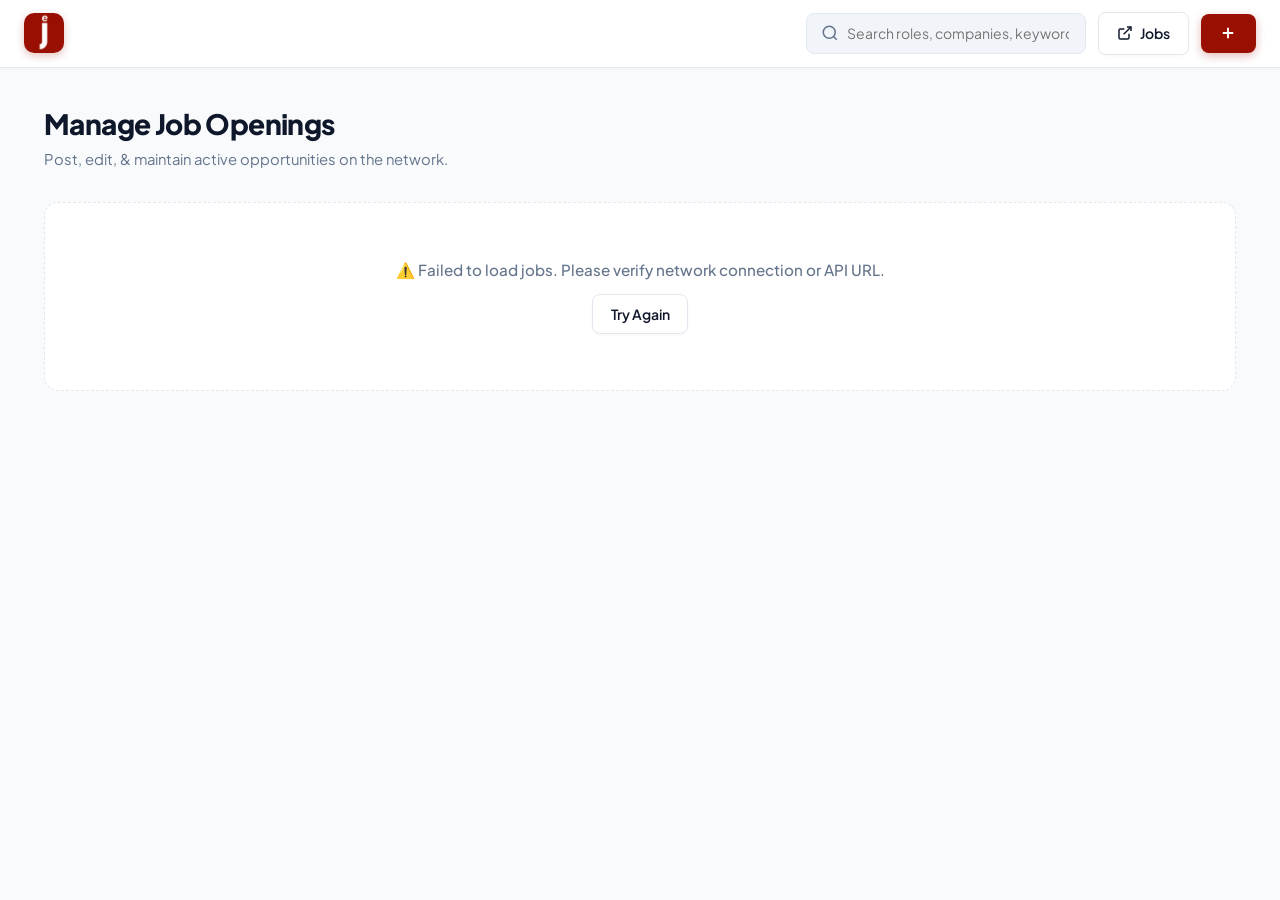
==== index.html @ 92a68f28 "index.html" ====
<!DOCTYPE html>
<html lang="en">
<head>
  <meta charset="UTF-8">
  <meta name="viewport" content="width=device-width, initial-scale=1.0">
  <title>ejobz Admin</title>
  <link rel="preconnect" href="https://fonts.googleapis.com">
  <link rel="preconnect" href="https://fonts.gstatic.com" crossorigin>
  <link href="https://fonts.googleapis.com/css2?family=Plus+Jakarta+Sans:wght@400;500;600;700;800&display=swap" rel="stylesheet">
  <link rel="stylesheet" href="style.css">
</head>
<body>
  <nav class="navbar">
    <div class="nav-left">
      <a href="index.html" class="logo">
        <img src="j.png" alt="Logo" class="logo-img">
      </a>
    </div>
    <div class="nav-right">
      <div class="search-wrapper">
        <svg class="search-icon" width="18" height="18" viewBox="0 0 24 24" fill="none" stroke="currentColor" stroke-width="2"><circle cx="11" cy="11" r="8"/><line x1="21" y1="21" x2="16.65" y2="16.65"/></svg>
        <input type="text" id="searchInput" class="search-input" placeholder="Search roles, companies, keywords...">
      </div>
      <a href="home.html" class="btn btn-secondary" title="View Candidate Hub">
        <svg width="16" height="16" viewBox="0 0 24 24" fill="none" stroke="currentColor" stroke-width="2.2"><path d="M18 13v6a2 2 0 0 1-2 2H5a2 2 0 0 1-2-2V8a2 2 0 0 1 2-2h6"/><polyline points="15 3 21 3 21 9"/><line x1="10" y1="14" x2="21" y2="3"/></svg>
        <span class="btn-label-text">Jobs</span>
      </a>
      <button class="btn btn-primary" onclick="openAddModal()" title="Post New Job">
        <svg width="18" height="18" viewBox="0 0 24 24" fill="none" stroke="currentColor" stroke-width="2.5"><path d="M12 5v14M5 12h14"/></svg>
      </button>
    </div>
  </nav>

  <main class="container">
    <div class="page-header">
      <div>
        <h2>Manage Job Openings</h2>
        <p class="text-subtitle">Post, edit, & maintain active opportunities on the network.</p>
      </div>
    </div>
    <div id="jobsGrid" class="jobs-grid"></div>
  </main>

  <div id="jobModal" class="modal-backdrop">
    <div class="modal-card">
      <div class="modal-header">
        <div>
          <h3 id="modalTitle">Post New Job</h3>
          <p class="text-subtitle">Fill in the details to publish a new listing.</p>
        </div>
        <button type="button" class="close-modal" aria-label="Close modal" onclick="closeModal()">
          <svg width="20" height="20" viewBox="0 0 24 24" fill="none" stroke="currentColor" stroke-width="2.5" stroke-linecap="round"><line x1="18" y1="6" x2="6" y2="18"/><line x1="6" y1="6" x2="18" y2="18"/></svg>
        </button>
      </div>
      <form id="jobForm">
        <div class="form-grid">
          <div class="form-group">
            <label for="role">Role Title</label>
            <input type="text" id="role" required placeholder="e.g. Senior Frontend Engineer">
          </div>
          <div class="form-group">
            <label for="company">Company Name</label>
            <input type="text" id="company" required placeholder="e.g. Acme Corp">
          </div>
          <div class="form-group">
            <label for="sector">Sector / Industry</label>
            <input type="text" id="sector" required placeholder="e.g. Fintech, SaaS">
          </div>
          <div class="form-group">
            <label for="experience">Experience Required</label>
            <input type="text" id="experience" required placeholder="e.g. 2-4 yrs">
          </div>
          <div class="form-group full-width">
            <label for="pay">Salary / CTC</label>
            <input type="text" id="pay" required placeholder="e.g. ₹15-22 LPA">
          </div>
          <div class="form-group full-width">
            <label for="description">Job Description</label>
            <textarea id="description" required placeholder="Detail key responsibilities, requirements, and benefits..."></textarea>
          </div>
          <div class="form-group full-width">
            <label for="link">Application URL</label>
            <input type="url" id="link" required placeholder="https://careers.company.com/job/123">
          </div>
        </div>
        <div class="modal-actions">
          <button type="button" class="btn btn-secondary" onclick="closeModal()">Cancel</button>
          <button type="submit" class="btn btn-primary">Save & Publish</button>
        </div>
      </form>
    </div>
  </div>

  <div id="detailModal" class="modal-backdrop">
    <div class="modal-card modal-lg">
      <div class="modal-header">
        <div class="company-brand-header">
          <div id="detailAvatar" class="company-avatar-lg"></div>
          <div>
            <h3 id="detailRole">Job Title</h3>
            <p id="detailCompany" class="job-company-sub"></p>
          </div>
        </div>
        <button type="button" class="close-modal" aria-label="Close modal" onclick="closeDetailModal()">
          <svg width="20" height="20" viewBox="0 0 24 24" fill="none" stroke="currentColor" stroke-width="2.5" stroke-linecap="round"><line x1="18" y1="6" x2="6" y2="18"/><line x1="6" y1="6" x2="18" y2="18"/></svg>
        </button>
      </div>
      <div class="modal-body">
        <div id="detailMetrics" class="detail-metrics-grid"></div>
        <div class="detail-section">
          <h4>About the Role</h4>
          <div id="detailDescription" class="detail-description-body"></div>
        </div>
      </div>
      <div class="modal-footer" id="detailFooter"></div>
    </div>
  </div>
  <script src="script.js"></script>
</body>
</html>
---- style.css ----
:root {
  --primary: #990f02;
  --primary-hover: #7a0c02;
  --primary-light: #fdf2f2;
  --primary-ring: rgba(153, 15, 2, 0.22);
  --bg: #f8fafc;
  --card-bg: #ffffff;
  --text: #0f172a;
  --text-muted: #64748b;
  --border: #e2e8f0;
  --border-hover: #cbd5e1;
  --shadow-xs: 0 1px 3px rgba(15, 23, 42, 0.04);
  --shadow-sm: 0 4px 12px rgba(15, 23, 42, 0.06);
  --shadow-md: 0 16px 32px -8px rgba(15, 23, 42, 0.10);
  --shadow-lg: 0 25px 50px -12px rgba(15, 23, 42, 0.20);
  --radius-sm: 8px;
  --radius-md: 14px;
  --radius-lg: 20px;
}

* {
  box-sizing: border-box;
  margin: 0;
  padding: 0;
  font-family: 'Plus Jakarta Sans', -apple-system, BlinkMacSystemFont, sans-serif;
}

body {
  background-color: var(--bg);
  color: var(--text);
  line-height: 1.5;
  -webkit-font-smoothing: antialiased;
}

.navbar {
  display: flex;
  justify-content: space-between;
  align-items: center;
  flex-wrap: nowrap;
  background: rgba(255, 255, 255, 0.95);
  padding: 0.75rem 1.5rem;
  border-bottom: 1px solid var(--border);
  position: sticky;
  top: 0;
  z-index: 100;
  backdrop-filter: blur(18px);
  box-shadow: var(--shadow-xs);
  gap: 1rem;
}

.nav-left {
  display: flex;
  align-items: center;
  flex-shrink: 0;
}

.logo {
  display: flex;
  align-items: center;
  text-decoration: none;
}

.logo-img {
  width: 40px;
  height: 40px;
  object-fit: cover;
  border-radius: 10px;
  box-shadow: 0 3px 8px rgba(153, 15, 2, 0.25);
  transition: transform 0.2s ease;
}

.logo-img:hover {
  transform: scale(1.05);
}

.nav-right {
  display: flex;
  gap: 0.75rem;
  align-items: center;
  flex-wrap: nowrap;
}

.search-wrapper {
  position: relative;
  display: flex;
  align-items: center;
}

.search-icon {
  position: absolute;
  left: 0.9rem;
  color: var(--text-muted);
  pointer-events: none;
}

.search-input {
  padding: 0.65rem 1rem 0.65rem 2.5rem;
  border: 1px solid var(--border);
  border-radius: var(--radius-sm);
  width: 280px;
  font-size: 0.875rem;
  background: #f1f5f9;
  transition: all 0.22s ease;
}

.search-input:focus {
  outline: none;
  border-color: var(--primary);
  background: #ffffff;
  box-shadow: 0 0 0 3.5px var(--primary-ring);
  width: 300px;
}

.container {
  max-width: 1240px;
  margin: 2.2rem auto 4rem;
  padding: 0 1.5rem;
}

.page-header {
  display: flex;
  justify-content: space-between;
  align-items: flex-end;
  margin-bottom: 2rem;
}

.page-header h2 {
  font-size: 1.75rem;
  font-weight: 800;
  letter-spacing: -0.6px;
}

.text-subtitle {
  color: var(--text-muted);
  font-size: 0.925rem;
  margin-top: 0.2rem;
}

.btn {
  display: inline-flex;
  align-items: center;
  justify-content: center;
  gap: 0.45rem;
  padding: 0.62rem 1.1rem;
  border-radius: var(--radius-sm);
  font-size: 0.875rem;
  font-weight: 600;
  border: 1px solid transparent;
  cursor: pointer;
  text-decoration: none;
  transition: all 0.18s ease;
  position: relative;
  white-space: nowrap;
}

.btn-primary {
  background: var(--primary);
  color: #fff;
  box-shadow: 0 3px 10px rgba(153, 15, 2, 0.28);
}

.btn-primary:hover {
  background: var(--primary-hover);
  transform: translateY(-1px);
  box-shadow: 0 5px 14px rgba(153, 15, 2, 0.38);
}

.btn-secondary {
  background: #ffffff;
  color: var(--text);
  border-color: var(--border);
  box-shadow: var(--shadow-xs);
}

.btn-secondary:hover {
  background: #f8fafc;
  border-color: var(--border-hover);
  color: var(--primary);
}

.btn-lg {
  padding: 0.8rem 1.6rem;
  font-size: 0.95rem;
  border-radius: var(--radius-md);
}

.filter-badge-dot {
  width: 8px;
  height: 8px;
  background: var(--primary);
  border-radius: 50%;
  position: absolute;
  top: 6px;
  right: 6px;
}

.hidden {
  display: none !important;
}

.jobs-grid {
  display: grid;
  grid-template-columns: repeat(auto-fill, minmax(320px, 1fr));
  gap: 1.4rem;
}

.job-card {
  background: var(--card-bg);
  border: 1px solid var(--border);
  border-radius: var(--radius-md);
  padding: 1.4rem;
  display: flex;
  flex-direction: column;
  justify-content: space-between;
  box-shadow: var(--shadow-sm);
  transition: all 0.25s cubic-bezier(0.16, 1, 0.3, 1);
  position: relative;
}

.job-card:hover {
  transform: translateY(-4px);
  box-shadow: var(--shadow-md);
  border-color: var(--border-hover);
}

.job-card-top {
  display: flex;
  align-items: flex-start;
  gap: 0.9rem;
  margin-bottom: 0.9rem;
}

.company-avatar {
  width: 46px;
  height: 46px;
  border-radius: 12px;
  background: linear-gradient(135deg, #fdf2f2 0%, #fecaca 100%);
  color: var(--primary);
  display: flex;
  align-items: center;
  justify-content: center;
  font-weight: 800;
  font-size: 1.15rem;
  flex-shrink: 0;
  box-shadow: inset 0 1px 2px rgba(255, 255, 255, 0.6);
}

.job-meta-header {
  flex: 1;
}

.job-title {
  font-size: 1.05rem;
  font-weight: 700;
  color: var(--text);
  line-height: 1.3;
}

.job-company {
  font-size: 0.85rem;
  color: var(--text-muted);
  font-weight: 600;
  margin-top: 0.15rem;
}

.badge-container {
  display: flex;
  gap: 0.45rem;
  flex-wrap: wrap;
  margin-bottom: 0.95rem;
}

.badge {
  display: inline-flex;
  align-items: center;
  gap: 0.3rem;
  background: var(--primary-light);
  color: var(--primary);
  padding: 0.28rem 0.68rem;
  border-radius: 20px;
  font-size: 0.75rem;
  font-weight: 600;
}

.badge-pay {
  background: #fdf2f2;
  color: #990f02;
  border: 1px solid rgba(153, 15, 2, 0.15);
}

.job-desc-preview {
  font-size: 0.875rem;
  color: #475569;
  line-height: 1.5;
  margin-bottom: 1.25rem;
}

.read-more-btn {
  background: none;
  border: none;
  color: var(--primary);
  cursor: pointer;
  font-size: 0.825rem;
  font-weight: 700;
  display: inline-flex;
  align-items: center;
  gap: 0.25rem;
  padding: 0;
  margin-left: 0.35rem;
  transition: gap 0.15s ease;
}

.read-more-btn:hover {
  gap: 0.45rem;
  text-decoration: underline;
}

.card-footer {
  display: flex;
  justify-content: space-between;
  align-items: center;
  border-top: 1px solid var(--border);
  padding-top: 0.95rem;
  margin-top: auto;
}

.job-date {
  font-size: 0.75rem;
  color: var(--text-muted);
  font-weight: 500;
  display: flex;
  align-items: center;
  gap: 0.35rem;
}

.modal-backdrop {
  display: none;
  position: fixed;
  top: 0;
  left: 0;
  width: 100vw;
  height: 100vh;
  background: rgba(15, 23, 42, 0.55);
  backdrop-filter: blur(8px);
  justify-content: center;
  align-items: center;
  z-index: 1000;
  padding: 1.25rem;
  opacity: 0;
  transition: opacity 0.22s ease;
}

.modal-backdrop.active {
  display: flex;
  opacity: 1;
}

.modal-card {
  background: var(--card-bg);
  border-radius: var(--radius-lg);
  width: 100%;
  max-width: 540px;
  max-height: 90vh;
  display: flex;
  flex-direction: column;
  box-shadow: var(--shadow-lg);
  border: 1px solid var(--border);
  transform: translateY(12px) scale(0.98);
  transition: transform 0.25s cubic-bezier(0.16, 1, 0.3, 1);
  overflow: hidden;
}

.modal-backdrop.active .modal-card {
  transform: translateY(0) scale(1);
}

.modal-lg {
  max-width: 720px;
}

.modal-header {
  padding: 1.35rem 1.6rem;
  display: flex;
  justify-content: space-between;
  align-items: center;
  border-bottom: 1px solid var(--border);
  background: #ffffff;
}

.modal-header h3 {
  font-size: 1.25rem;
  font-weight: 800;
  letter-spacing: -0.3px;
}

.company-brand-header {
  display: flex;
  align-items: center;
  gap: 1rem;
}

.company-avatar-lg {
  width: 48px;
  height: 48px;
  border-radius: 12px;
  background: linear-gradient(135deg, #fdf2f2 0%, #fecaca 100%);
  color: var(--primary);
  display: flex;
  align-items: center;
  justify-content: center;
  font-weight: 800;
  font-size: 1.25rem;
  box-shadow: var(--shadow-xs);
}

.job-company-sub {
  color: var(--text-muted);
  font-size: 0.875rem;
  font-weight: 600;
  margin-top: 0.1rem;
}

.close-modal {
  background: #f1f5f9;
  border: 1px solid transparent;
  width: 36px;
  height: 36px;
  border-radius: 50%;
  cursor: pointer;
  color: var(--text-muted);
  display: inline-flex;
  align-items: center;
  justify-content: center;
  padding: 0;
  line-height: 1;
  flex-shrink: 0;
  transition: all 0.18s ease;
}

.close-modal:hover {
  background: #e2e8f0;
  color: var(--text);
  border-color: var(--border-hover);
  transform: rotate(90deg);
}

.close-modal:focus {
  outline: none;
  box-shadow: 0 0 0 3px var(--primary-ring);
}

.modal-body {
  padding: 1.6rem;
  overflow-y: auto;
  flex: 1;
}

.detail-metrics-grid {
  display: grid;
  grid-template-columns: repeat(2, 1fr);
  gap: 0.9rem;
  margin-bottom: 1.4rem;
}

.metric-box {
  background: #f8fafc;
  border: 1px solid var(--border);
  padding: 0.9rem 1.1rem;
  border-radius: var(--radius-md);
  display: flex;
  align-items: center;
  gap: 0.85rem;
}

.metric-icon {
  width: 38px;
  height: 38px;
  border-radius: 10px;
  background: #ffffff;
  border: 1px solid var(--border);
  display: flex;
  align-items: center;
  justify-content: center;
  color: var(--primary);
  flex-shrink: 0;
}

.metric-label {
  font-size: 0.725rem;
  text-transform: uppercase;
  letter-spacing: 0.5px;
  font-weight: 700;
  color: var(--text-muted);
}

.metric-value {
  font-size: 0.925rem;
  font-weight: 700;
  color: var(--text);
}

.detail-section h4 {
  font-size: 0.975rem;
  font-weight: 700;
  margin-bottom: 0.65rem;
  color: var(--text);
}

.detail-description-body {
  font-size: 0.925rem;
  color: #334155;
  white-space: pre-line;
  line-height: 1.65;
  background: #ffffff;
}

.modal-footer {
  padding: 1.15rem 1.6rem;
  border-top: 1px solid var(--border);
  background: #f8fafc;
  display: flex;
  justify-content: flex-end;
  align-items: center;
  gap: 0.75rem;
}

#jobForm {
  display: flex;
  flex-direction: column;
  height: 100%;
  overflow: hidden;
}

#jobForm .form-grid {
  padding: 1.6rem;
  overflow-y: auto;
}

.form-grid {
  display: grid;
  grid-template-columns: 1fr 1fr;
  gap: 1rem;
}

.full-width {
  grid-column: 1 / -1;
}

.form-group {
  margin-bottom: 0.85rem;
}

.form-group label {
  display: block;
  font-size: 0.775rem;
  font-weight: 700;
  margin-bottom: 0.4rem;
  color: var(--text);
  text-transform: uppercase;
  letter-spacing: 0.3px;
}

.form-group input, 
.form-group textarea, 
.form-group select {
  width: 100%;
  padding: 0.68rem 0.95rem;
  border: 1px solid var(--border);
  border-radius: var(--radius-sm);
  font-size: 0.875rem;
  background: #f8fafc;
  color: var(--text);
  transition: all 0.2s;
}

.form-group input:focus, 
.form-group textarea:focus, 
.form-group select:focus {
  outline: none;
  border-color: var(--primary);
  background: #fff;
  box-shadow: 0 0 0 3px var(--primary-ring);
}

.form-group textarea {
  resize: vertical;
  height: 110px;
}

.modal-actions {
  display: flex;
  justify-content: flex-end;
  gap: 0.75rem;
  padding: 1.15rem 1.6rem;
  background: #f8fafc;
  border-top: 1px solid var(--border);
}

.skeleton-card {
  background: #fff;
  border: 1px solid var(--border);
  border-radius: var(--radius-md);
  padding: 1.4rem;
  display: flex;
  flex-direction: column;
  gap: 1rem;
}

.skeleton-box {
  background: linear-gradient(90deg, #f1f5f9 25%, #e2e8f0 50%, #f1f5f9 75%);
  background-size: 200% 100%;
  animation: skeleton-pulse 1.5s infinite;
  border-radius: 6px;
}

@keyframes skeleton-pulse {
  0% { background-position: 200% 0; }
  100% { background-position: -200% 0; }
}

.loading-container {
  grid-column: 1 / -1;
  text-align: center;
  padding: 3.5rem 1.5rem;
  color: var(--text-muted);
  background: #ffffff;
  border: 1px dashed var(--border);
  border-radius: var(--radius-md);
  display: flex;
  flex-direction: column;
  align-items: center;
  gap: 0.75rem;
}

.loading-container p {
  font-size: 0.95rem;
  font-weight: 500;
}

@media (max-width: 768px) {
  .navbar {
    padding: 0.65rem 0.85rem;
    gap: 0.5rem;
  }
  .search-input {
    width: 150px;
  }
  .search-input:focus {
    width: 170px;
  }
  .btn-label-text {
    display: none;
  }
  .container {
    padding: 0 1rem;
    margin-top: 1.25rem;
  }
  .detail-metrics-grid {
    grid-template-columns: 1fr;
  }
  .form-grid {
    grid-template-columns: 1fr;
  }
  .modal-card {
    max-height: 94vh;
  }
}
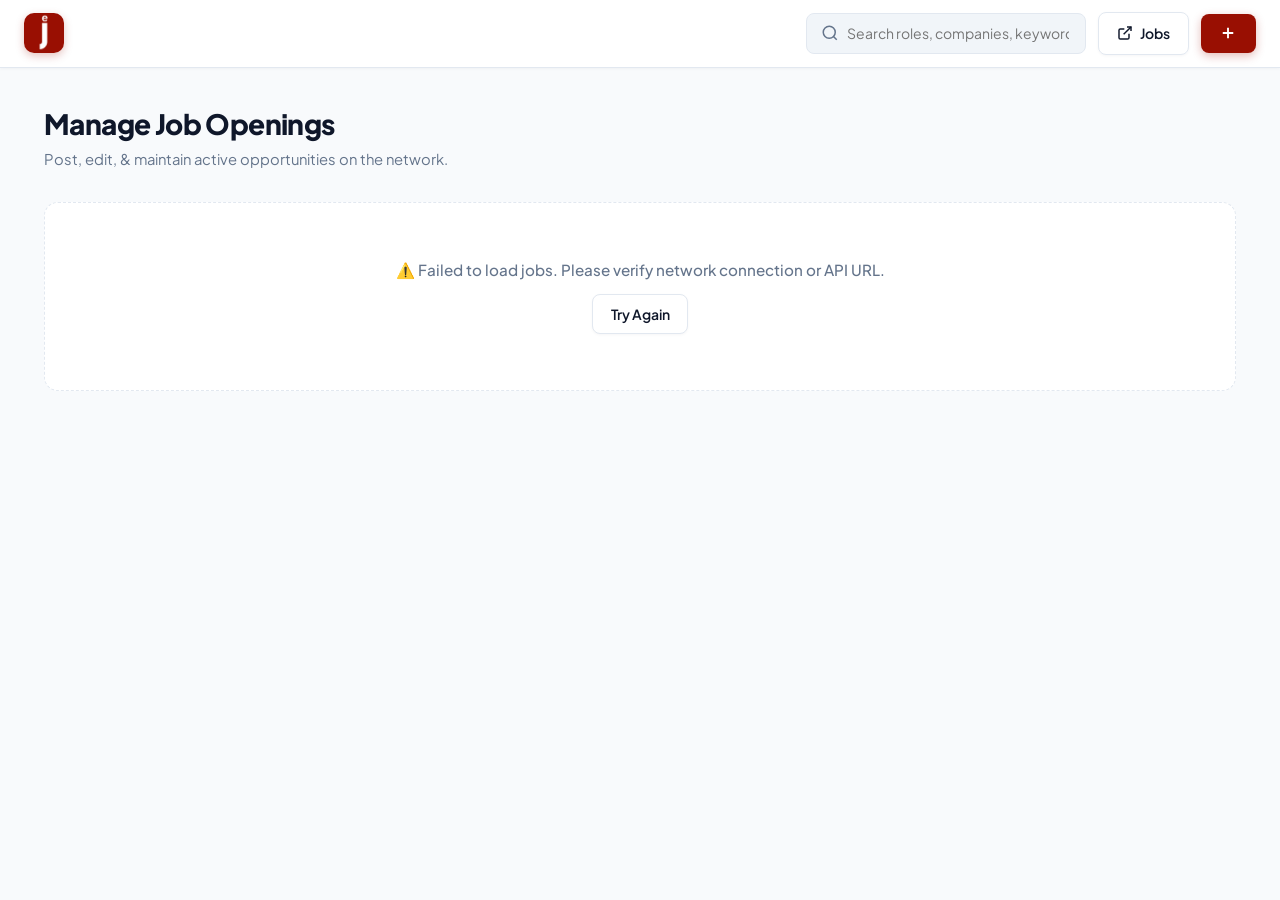
==== commit 27b31d41: "index.html" ====
--- a/index.html
+++ b/index.html
@@ -4,6 +4,7 @@
   <meta charset="UTF-8">
   <meta name="viewport" content="width=device-width, initial-scale=1.0">
   <title>ejobz Admin</title>
+  <link rel="icon" type="image/png" href="j.png">
   <link rel="preconnect" href="https://fonts.googleapis.com">
   <link rel="preconnect" href="https://fonts.gstatic.com" crossorigin>
   <link href="https://fonts.googleapis.com/css2?family=Plus+Jakarta+Sans:wght@400;500;600;700;800&display=swap" rel="stylesheet">
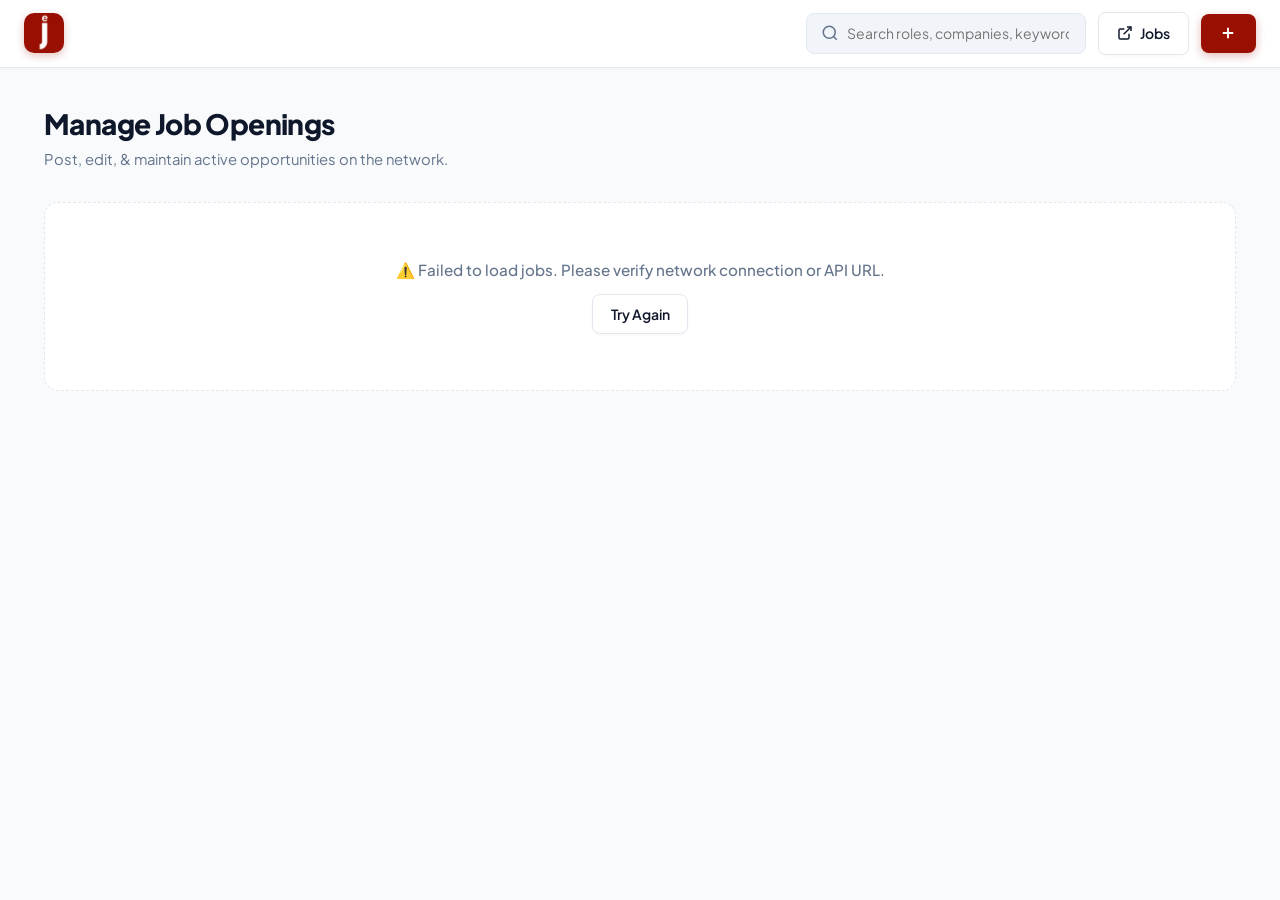
==== commit 129528d7: "index.html" ====
--- a/index.html
+++ b/index.html
@@ -4,7 +4,7 @@
   <meta charset="UTF-8">
   <meta name="viewport" content="width=device-width, initial-scale=1.0">
   <title>ejobz Admin</title>
-  <link rel="icon" type="image/png" href="j.png">
+  <link rel="shortcut icon" type="image/png" href="j.png">
   <link rel="preconnect" href="https://fonts.googleapis.com">
   <link rel="preconnect" href="https://fonts.gstatic.com" crossorigin>
   <link href="https://fonts.googleapis.com/css2?family=Plus+Jakarta+Sans:wght@400;500;600;700;800&display=swap" rel="stylesheet">
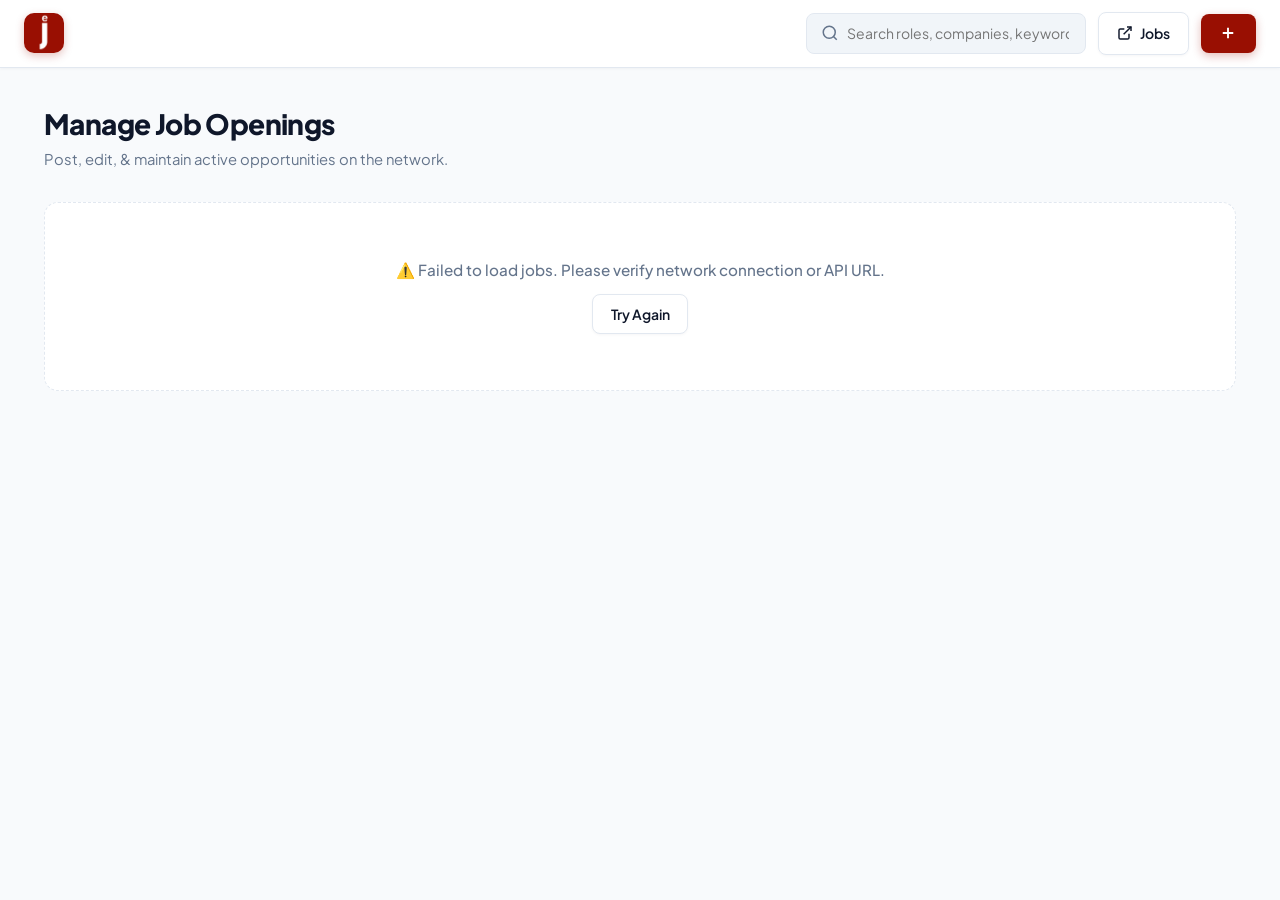
==== commit 511f0d46: "index.html" ====
--- a/index.html
+++ b/index.html
@@ -4,7 +4,7 @@
   <meta charset="UTF-8">
   <meta name="viewport" content="width=device-width, initial-scale=1.0">
   <title>ejobz Admin</title>
-  <link rel="shortcut icon" type="image/png" href="j.png">
+<link rel="icon" type="image/png" sizes="32x32" href="j.png">
   <link rel="preconnect" href="https://fonts.googleapis.com">
   <link rel="preconnect" href="https://fonts.gstatic.com" crossorigin>
   <link href="https://fonts.googleapis.com/css2?family=Plus+Jakarta+Sans:wght@400;500;600;700;800&display=swap" rel="stylesheet">
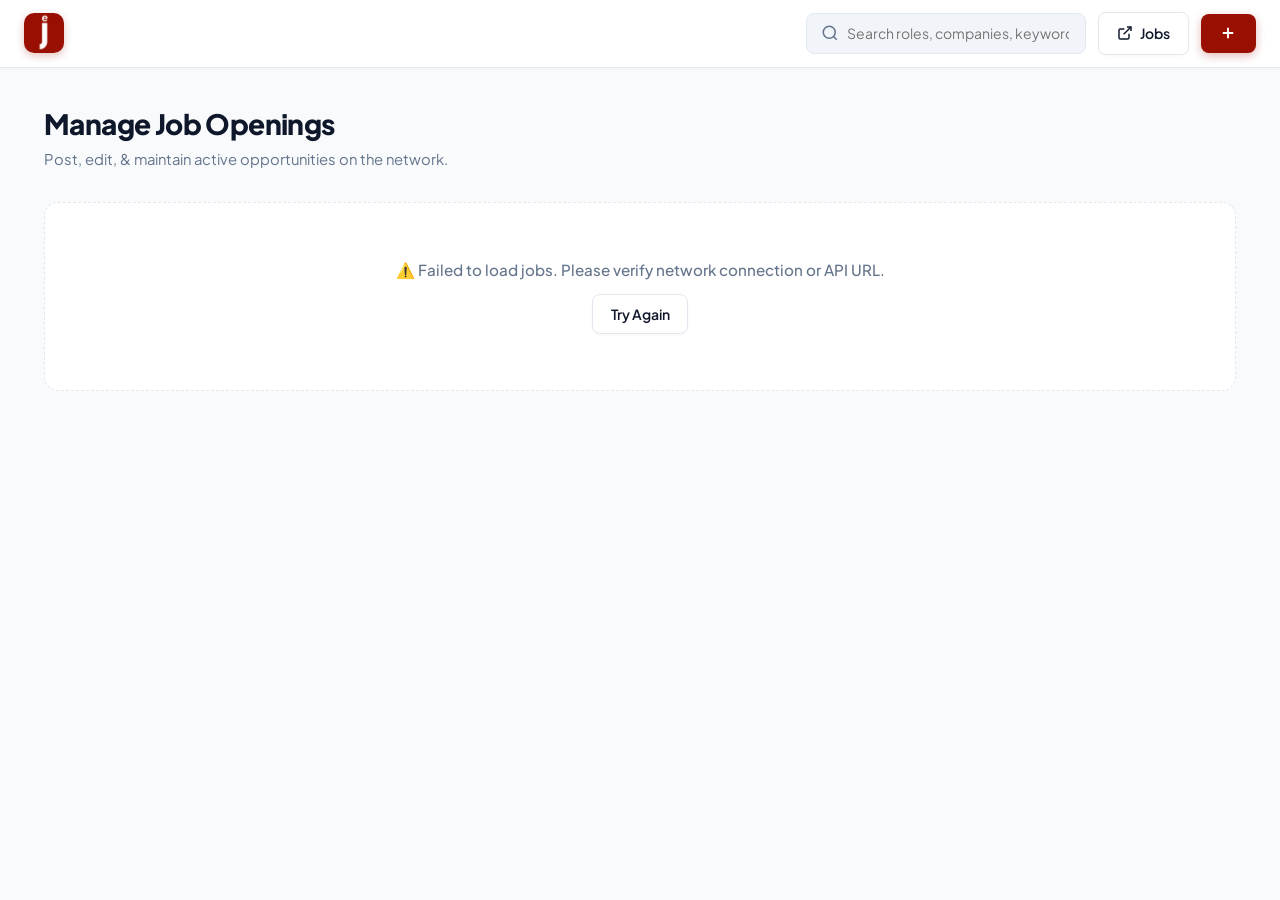
==== commit 84707770: "Update index.html" ====
--- a/index.html
+++ b/index.html
@@ -4,7 +4,7 @@
   <meta charset="UTF-8">
   <meta name="viewport" content="width=device-width, initial-scale=1.0">
   <title>ejobz Admin</title>
-<link rel="icon" type="image/png" sizes="32x32" href="j.png">
+<link rel="icon" type="image/png" sizes="32x32" href="j.png?v=2"">
   <link rel="preconnect" href="https://fonts.googleapis.com">
   <link rel="preconnect" href="https://fonts.gstatic.com" crossorigin>
   <link href="https://fonts.googleapis.com/css2?family=Plus+Jakarta+Sans:wght@400;500;600;700;800&display=swap" rel="stylesheet">
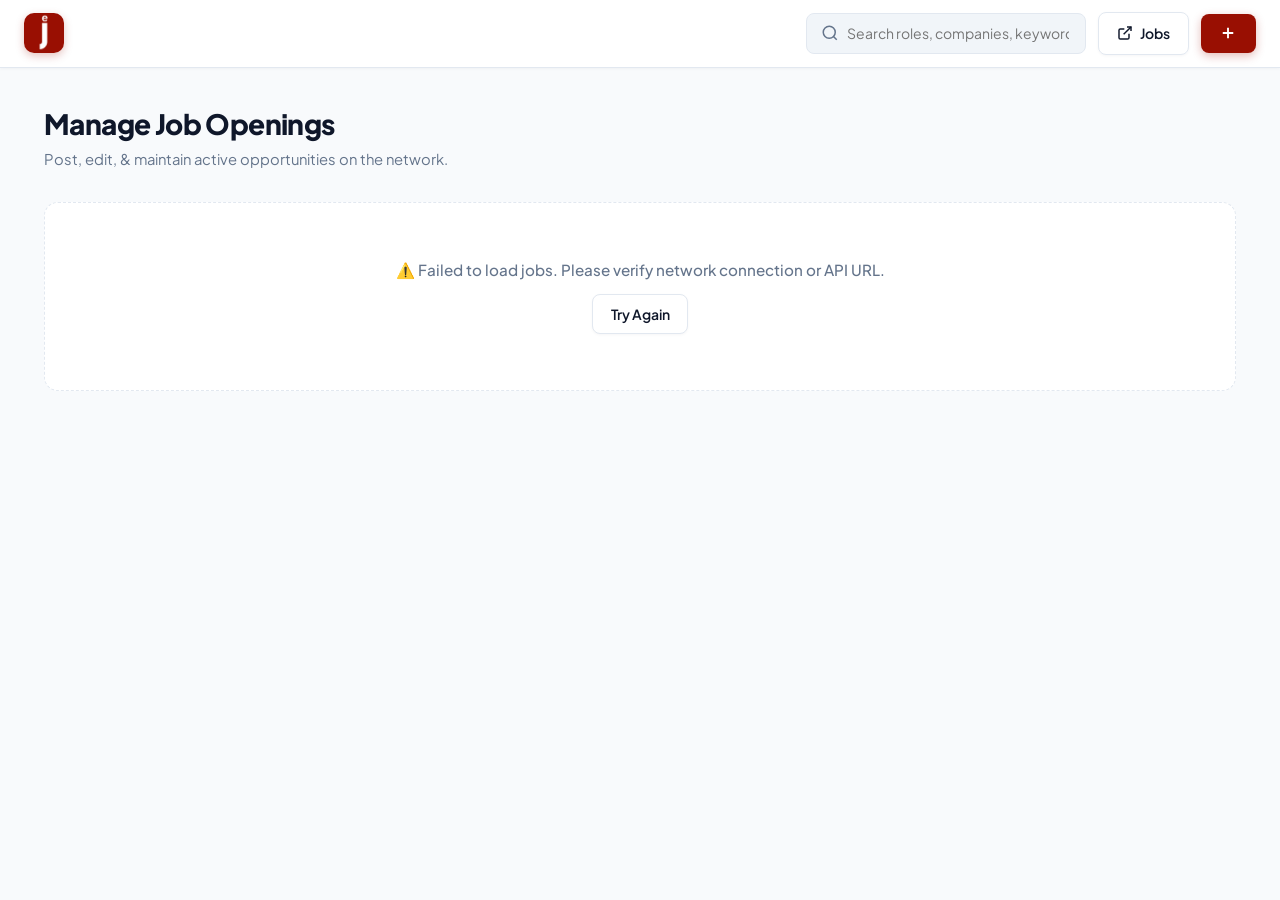
==== commit ab59f62c: "Update index.html" ====
--- a/index.html
+++ b/index.html
@@ -4,7 +4,10 @@
   <meta charset="UTF-8">
   <meta name="viewport" content="width=device-width, initial-scale=1.0">
   <title>ejobz Admin</title>
-<link rel="icon" type="image/png" sizes="32x32" href="j.png?v=2"">
+  <link rel="icon" type="image/png" href="j.png">
+    <link rel="apple-touch-icon" href="j.png">
+  <link rel="icon" type="image/png" sizes="192x192" href="j.png">
+  <link rel="icon" type="image/png" sizes="512x512" href="j.png">
   <link rel="preconnect" href="https://fonts.googleapis.com">
   <link rel="preconnect" href="https://fonts.gstatic.com" crossorigin>
   <link href="https://fonts.googleapis.com/css2?family=Plus+Jakarta+Sans:wght@400;500;600;700;800&display=swap" rel="stylesheet">
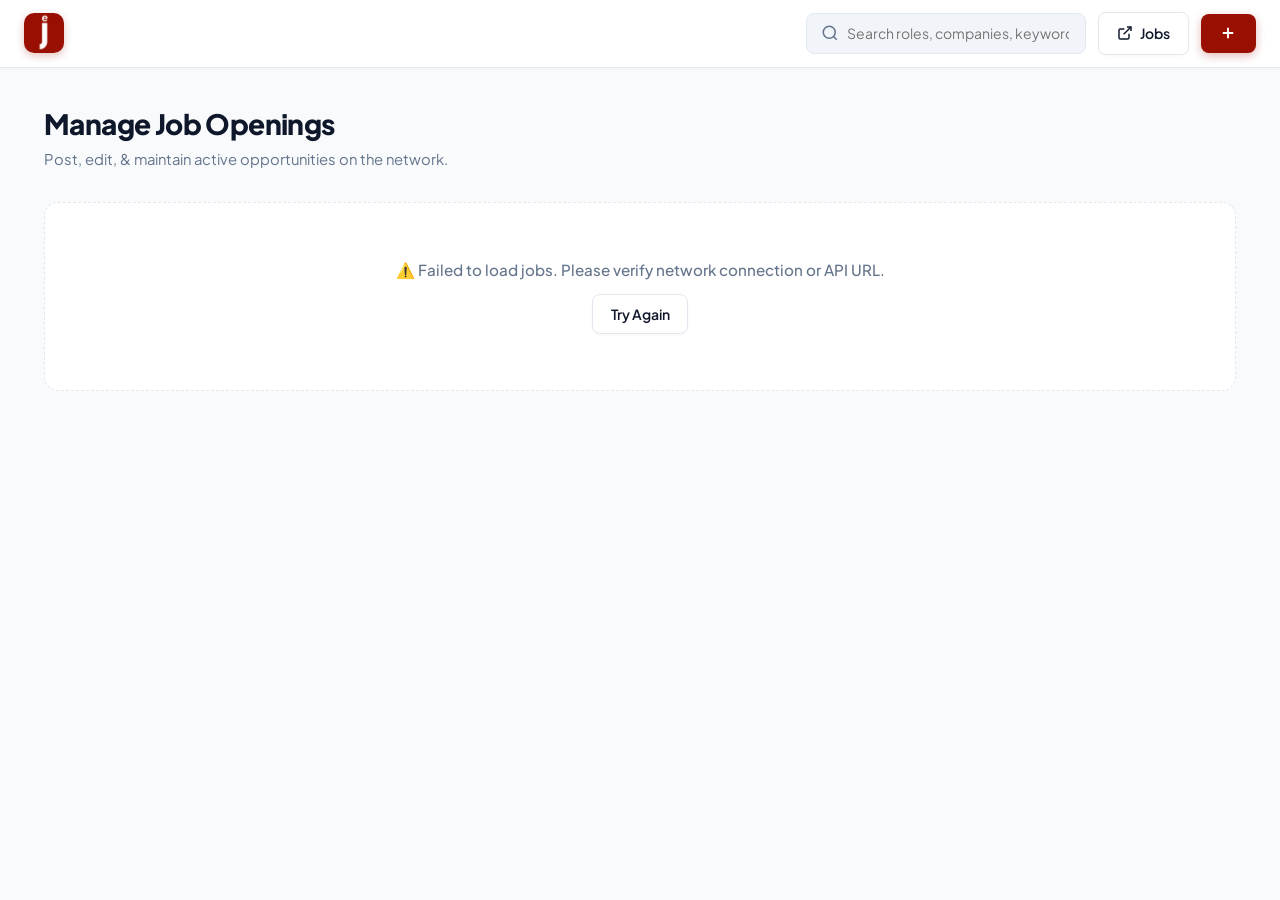
==== commit 8d623bc5: "Admin" ====
--- a/index.html
+++ b/index.html
@@ -4,10 +4,6 @@
   <meta charset="UTF-8">
   <meta name="viewport" content="width=device-width, initial-scale=1.0">
   <title>ejobz Admin</title>
-  <link rel="icon" type="image/png" href="j.png">
-    <link rel="apple-touch-icon" href="j.png">
-  <link rel="icon" type="image/png" sizes="192x192" href="j.png">
-  <link rel="icon" type="image/png" sizes="512x512" href="j.png">
   <link rel="preconnect" href="https://fonts.googleapis.com">
   <link rel="preconnect" href="https://fonts.gstatic.com" crossorigin>
   <link href="https://fonts.googleapis.com/css2?family=Plus+Jakarta+Sans:wght@400;500;600;700;800&display=swap" rel="stylesheet">
